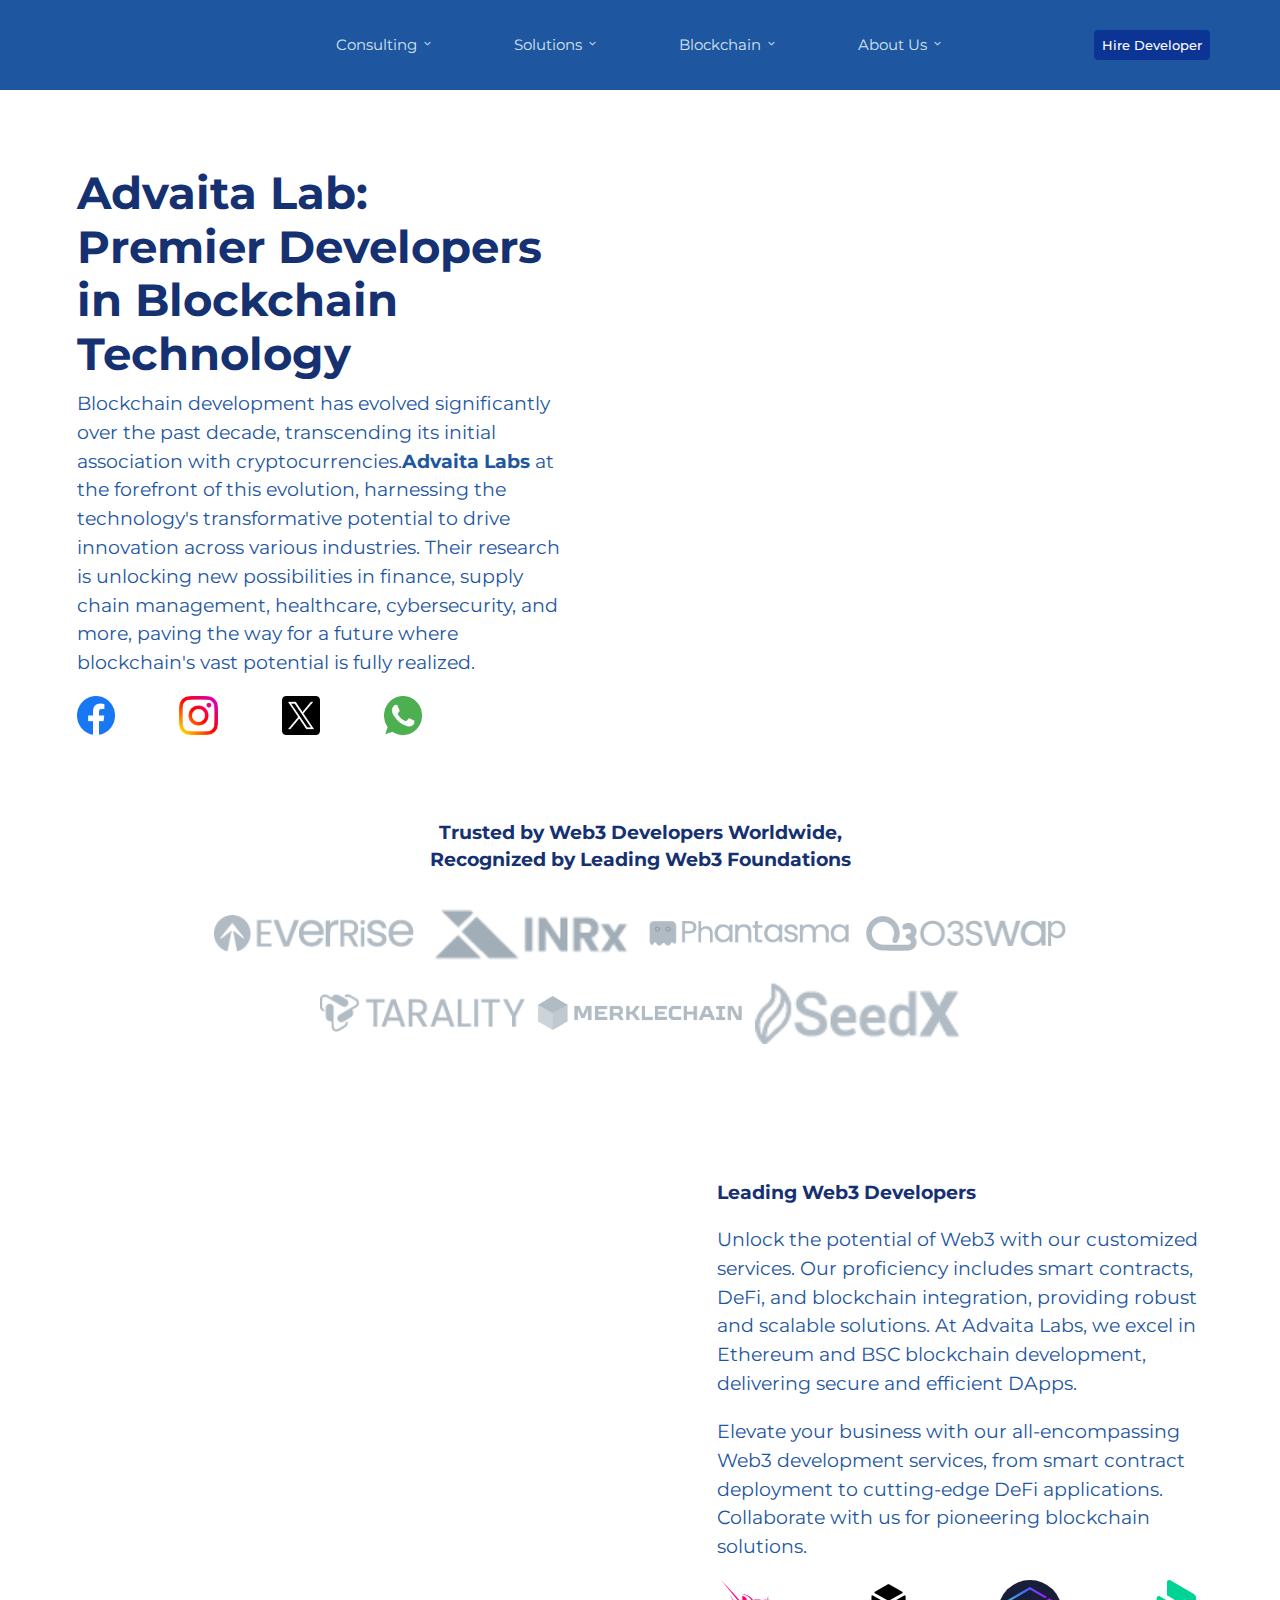
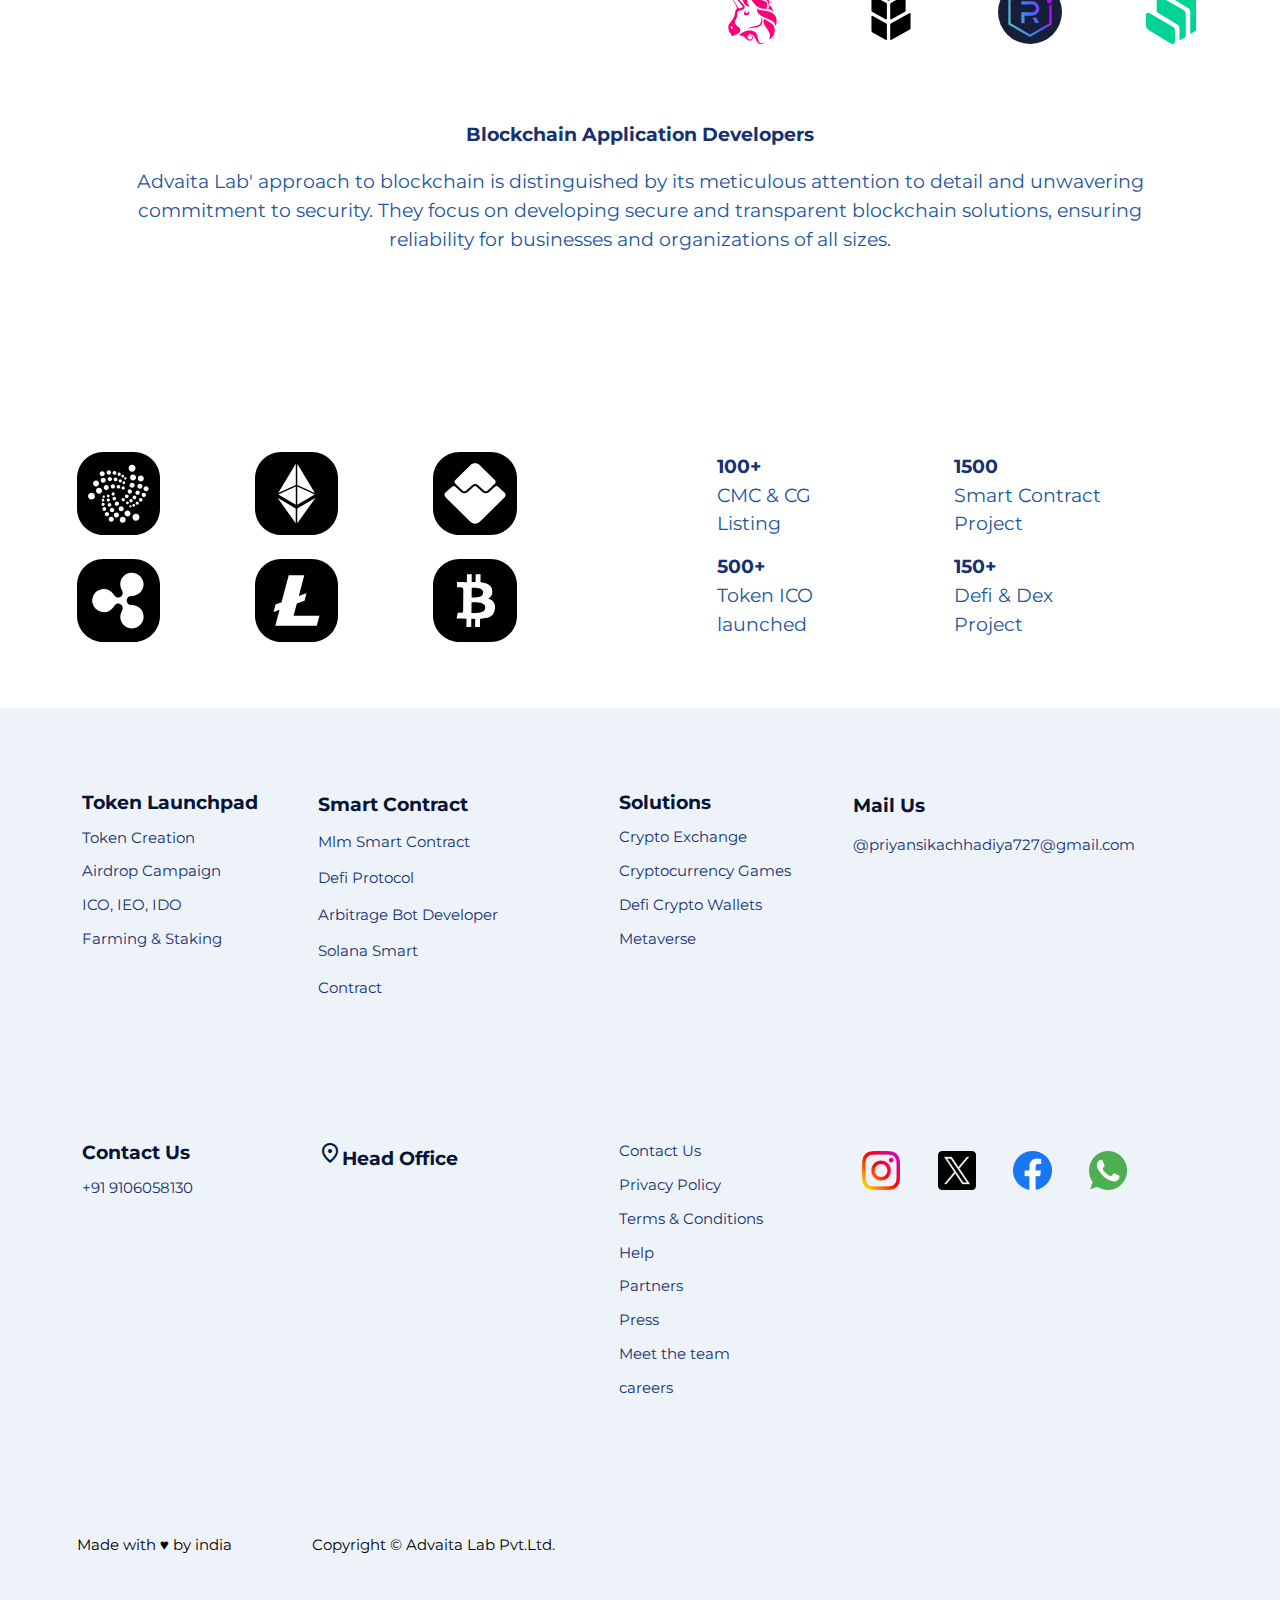
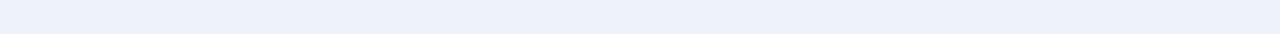
==== index.html @ bf72323a "all files commit" ====
<!DOCTYPE html>
<html lang="en">
  <head>
    <meta charset="UTF-8" />
    <meta name="viewport" content="width=device-width, initial-scale=1.0" />
    <title>Advaita Labs</title>

    <link rel="preconnect" href="https://fonts.googleapis.com" />
    <link rel="preconnect" href="https://fonts.gstatic.com" crossorigin />
    <link
      href="https://fonts.googleapis.com/css2?family=Montserrat:ital,wght@0,100..900;1,100..900&display=swap"
      rel="stylesheet"
      />
    <link
      rel="stylesheet"
      href="https://fonts.googleapis.com/css2?family=Material+Symbols+Outlined:opsz,wght,FILL,GRAD@24,400,0,0"
      />
      <link rel="stylesheet" href="index.css" />
  </head>
  <body>
    <header>
      <div class="header1">
        <div class="logo">
        </div>
      </div>
      <div class="header2 small-text ">
        <div data_popup="consulting_box" class="consulting ">
          <span>Consulting</span>
          <span class="material-symbols-outlined"> keyboard_arrow_down </span> 
        </div>
        <div data_popup="solutions_box" class="solutions">
          <span>Solutions</span >
          <span class="material-symbols-outlined"> keyboard_arrow_down </span>
        </div>
        <div data_popup="Blockchain_box" class="Blockchain">
          <span>Blockchain</span>
          <span class="material-symbols-outlined"> keyboard_arrow_down </span>
        </div>
        <div   data_popup="about-us_box" class="about-us">
          <span>About Us</span>
          <span class="material-symbols-outlined"> keyboard_arrow_down </span>
        </div>
      </div>
      <div class="header3 ">
        <button class="button_header" type="button">Hire Developer</button>
      </div>
      <div id="consulting_box" class="popup_box">
        <!-- consulting side menu -->
        <div id="consulting_menu" class="popup_menu">
          <ul class="menu">
            <li class="blockchain">
              <div>
                <span class="navlogo"><img src="" alt="" /></span>
                <h5>Blockchain</h5>
              </div>
            </li>
            <li class="web3">
              <div>
                <span class="navlogo"><img src="" alt="" /></span>
                <h5>Web3</h5>
              </div>
            </li>
            <li class="metaverse">
              <div>
                <span class="navlogo"><img src="" alt="" /></span>
                <h5>Metaverse</h5>
              </div>
            </li>
            <li class="ai">
              <div>
                <span class="navlogo"><img src="" alt="" /></span>
                <h5>Artificial Intelligence</h5>
              </div>
            </li>
            <li class="defi">
              <div>
                <span class="navlogo"><img src="" alt="" /></span>
                <h5>Defi</h5>
              </div>
            </li>
            <li class="dao">
              <div>
                <span class="navlogo"><img src="" alt="" /></span>
                <h5>DAO</h5>
              </div>
            </li>
            <li class="maas">
              <div>
                <span class="navlogo"><img src="" alt="" /></span>
                <h5>Marketing as a service</h5>
              </div>
            </li>
          </ul>
        </div>
        <!-- consulting content part -->
        <div id="consulting_content" class="popup_content">
          <div id="blockchain_content" class="hidden-content blockchain">
            <div>
              <h3>Blockchain Consulting</h3>
              <p>We are experts in providing blockchain consulting that enhances the transformative potential of blockchain technology.</p>
            </div>
            <a href="">
              <div>
                <h3>Blockchain Consulting Company</h3>
                <p>Our company offers blockchain consulting solutions. Transcend with transparency.  </p>
              </div>
            </a>
          </div>
          <div id="web3_content" class="hidden-content web3">
            <div>
              <h3> Web3</h3>
              <p>Secure your future with our Web3 consulting—decentralize everything, regret nothing.</p>
            </div>
            <a href="">
              <div>
                <h3>Web3 Consulting Company</h3>
                <p>We create a Web 3.0 ecosystem that aligns business objectives and competitive assessments.</p>
              </div>
            </a>
          </div>
          <div id="metaverse_content" class="hidden-content  metaverse">
            <div>
              <h3>Metaverse</h3>
              <p>We specialize in digital innovation, offering unique opportunities under our expert guidance.</p>
            </div>
            <a href="">
              <div>
                <h3>Metaverse Consulting Company</h3>
                <p>Our metaverse consulting services guide you with precision on the path to digital success. </p>
              </div>
            </a>
          </div>
          <div id="ai_content" class="hidden-content  ai">
            <div>
              <h3>Artificial Intelligence</h3>
              <p>Experience the future of technology with our AI consulting. Create tomorrow's world today.</p>
            </div>
            <a href="">
              <div>
                <h3>AI Consulting Company</h3>
                <p>We enhance our understanding of the universe and redefine the future with artificial intelligence.</p>
              </div>
            </a>
          </div>
          <div id="defi_content" class="hidden-content defi">
            <div>
              <h3>DeFi</h3>
              <p>Empower your financial future with DeFi—a new world of financial possibility with trust, transparency, and truth.</p>
            </div>
            <a href="">
              <div>
                <h3>DeFi Consulting Company</h3>
                <p>Enter the realm of decentralized finance. We empower your growth with digital trust.</p>
              </div>
            </a>
          </div>
          <div id="dao_content" class="hidden-content dao">
            <div>
              <h3>DAO</h3>
              <p>Enhance transparency with custom solutions and a strong community through DAO decentralization.</p>
            </div>
            <a href="">
              <div>
                <h3>DAO Consulting Company</h3>
                <p>Empowering business growth with strategic DAO consulting services.
                </p>
              </div>
            </a>
          </div>
          <div id="maas_content" class="hidden-content maas">
            <div>
              <h3>Marketing As A Service (MaaS)</h3>
              <p>Enhan ce security for your gaming venture with unique blockchain solutions.</p>
            </div>
            <a href="">
              <div>
                <h3>Marketing As A Service</h3>
                <p>Empowering marketing solutions with our company—your partner in progress.
                </p>
              </div>
            </a>
          </div>
        </div>
      </div>
      <div id="solutions_box" class="popup_box">
      <!-- solutions side menu -->
        <div id="solutions_menu" class="popup_menu">
          <ul class="menu">
          <li class="Exchange">
            <div>
              <span class="navlogo"><img src="" alt="" /></span>
              <h5>Exchange</h5>
            </div>
          </li>
          <li class="Wallet">
            <div>
              <span class="navlogo"><img src="" alt="" /></span>
              <h5>Wallet</h5>
            </div>
          </li>
          <li class="Defi">
            <div>
              <span class="navlogo"><img src="" alt="" /></span>
              <h5>Defi</h5>
            </div>
          </li>
          <li class="Web3">
            <div>
              <span class="navlogo"><img src="" alt="" /></span>
              <h5>Web3</h5>
            </div>
          </li>
          <li class="DEXs">
            <div>
              <span class="navlogo"><img src="" alt="" /></span>
              <h5>DEXs</h5>
            </div>
          </li>
          <li class="Crypto_Banking">
            <div>
              <span class="navlogo"><img src="" alt="" /></span>
              <h5>Crypto Banking</h5>
            </div>
          </li>
          <li class="coin_development">
            <div>
              <span class="navlogo"><img src="" alt="" /></span>
              <h5>Coin Development</h5>
            </div>
          </li>
        </ul>
        </div>
      <!-- solutions content part -->
        <div id="solutions_content" class="popup_content">
          <div id="Exchange_content" class="hidden-content Exchange">
           <div>
           <h3>Exchange</h3>
           <p>We are experts in providing blockchain consulting that enhances the transformative potential of blockchain technology.</p>
           </div>
        <a href="">
          <div>
            <h3>Cryptocurrency Exchange</h3>
            <p>Our company offers blockchain consulting solutions. Transcend with transparency.  </p>
          </div>
        </a>
        <a href="">
          <div>
            <h3>White Label Exchange</h3>
            <p>Our company offers blockchain consulting solutions. Transcend with transparency.  </p>
          </div>
        </a>
        <a href="">
          <div>
            <h3>Margin Trading Exchange</h3>
            <p>Our company offers blockchain consulting solutions. Transcend with transparency.  </p>
          </div>
        </a>
        <a href="">
          <div>
            <h3>Security Exchange</h3>
            <p>Our company offers blockchain consulting solutions. Transcend with transparency.  </p>
          </div>
        </a>
        <a href="">
          <div>
            <h3>P2P Exchange</h3>
            <p>Our company offers blockchain consulting solutions. Transcend with transparency.  </p>
          </div>
        </a>
        <a href="">
          <div>
            <h3>Derivatives Exchange</h3>
            <p>Our company offers blockchain consulting solutions. Transcend with transparency.  </p>
          </div>
        </a>
        <a href="">
          <div>
            <h3>decentralized Exchange</h3>
            <p>Our company offers blockchain consulting solutions. Transcend with transparency.  </p>
          </div>
        </a>
        <a href="">
          <div>
            <h3>Arbitrage Trading</h3>
            <p>Our company offers blockchain consulting solutions. Transcend with transparency.  </p>
          </div>
        </a>
        <a href="">
          <div>
            <h3>Market Making Services</h3>
            <p>Our company offers blockchain consulting solutions. Transcend with transparency.  </p>
          </div>
        </a>
          </div>
          <div id="Wallet_content" class="hidden-content Wallet">
        <div>
          <h3>Wallet</h3>
          <p>We are experts in providing blockchain consulting that enhances the transformative potential of blockchain technology.</p>
        </div>
        <a href="">
          <div>
            <h3>Cryptocurrency Exchange</h3>
            <p>Our company offers blockchain consulting solutions. Transcend with transparency.  </p>
          </div>
        </a>
        <a href="">
          <div>
            <h3>White Label Exchange</h3>
            <p>Our company offers blockchain consulting solutions. Transcend with transparency.  </p>
          </div>
        </a>
        <a href="">
          <div>
            <h3>Margin Trading Exchange</h3>
            <p>Our company offers blockchain consulting solutions. Transcend with transparency.  </p>
          </div>
        </a>
        <a href="">
          <div>
            <h3>Security Exchange</h3>
            <p>Our company offers blockchain consulting solutions. Transcend with transparency.  </p>
          </div>
        </a>
        <a href="">
          <div>
            <h3>P2P Exchange</h3>
            <p>Our company offers blockchain consulting solutions. Transcend with transparency.  </p>
          </div>
        </a>
        <a href="">
          <div>
            <h3>Derivatives Exchange</h3>
            <p>Our company offers blockchain consulting solutions. Transcend with transparency.  </p>
          </div>
        </a>
        <a href="">
          <div>
            <h3>decentralized Exchange</h3>
            <p>Our company offers blockchain consulting solutions. Transcend with transparency.  </p>
          </div>
        </a>
        <a href="">
          <div>
            <h3>Arbitrage Trading</h3>
            <p>Our company offers blockchain consulting solutions. Transcend with transparency.  </p>
          </div>
        </a>
        <a href="">
          <div>
            <h3>Market Making Services</h3>
            <p>Our company offers blockchain consulting solutions. Transcend with transparency.  </p>
          </div>
        </a>
          </div>
          <div id="Defi_content" class="hidden-content DeFi">
        <div>
          <h3>Defi</h3>
          <p>We are experts in providing blockchain consulting that enhances the transformative potential of blockchain technology.</p>
        </div>
        <a href="">
          <div>
            <h3>Cryptocurrency Exchange</h3>
            <p>Our company offers blockchain consulting solutions. Transcend with transparency.  </p>
          </div>
        </a>
        <a href="">
          <div>
            <h3>White Label Exchange</h3>
            <p>Our company offers blockchain consulting solutions. Transcend with transparency.  </p>
          </div>
        </a>
        <a href="">
          <div>
            <h3>Margin Trading Exchange</h3>
            <p>Our company offers blockchain consulting solutions. Transcend with transparency.  </p>
          </div>
        </a>
        <a href="">
          <div>
            <h3>Security Exchange</h3>
            <p>Our company offers blockchain consulting solutions. Transcend with transparency.  </p>
          </div>
        </a>
        <a href="">
          <div>
            <h3>P2P Exchange</h3>
            <p>Our company offers blockchain consulting solutions. Transcend with transparency.  </p>
          </div>
        </a>
        <a href="">
          <div>
            <h3>Derivatives Exchange</h3>
            <p>Our company offers blockchain consulting solutions. Transcend with transparency.  </p>
          </div>
        </a>
        <a href="">
          <div>
            <h3>decentralized Exchange</h3>
            <p>Our company offers blockchain consulting solutions. Transcend with transparency.  </p>
          </div>
        </a>
        <a href="">
          <div>
            <h3>Arbitrage Trading</h3>
            <p>Our company offers blockchain consulting solutions. Transcend with transparency.  </p>
          </div>
        </a>
        <a href="">
          <div>
            <h3>Market Making Services</h3>
            <p>Our company offers blockchain consulting solutions. Transcend with transparency.  </p>
          </div>
        </a>
          </div>
          <div id="Web3_content" class="hidden-content Web3">
        <div>
          <h3>Web3</h3>
          <p>We are experts in providing blockchain consulting that enhances the transformative potential of blockchain technology.</p>
        </div>
        <a href="">
          <div>
            <h3>Cryptocurrency Exchange</h3>
            <p>Our company offers blockchain consulting solutions. Transcend with transparency.  </p>
          </div>
        </a>
        <a href="">
          <div>
            <h3>White Label Exchange</h3>
            <p>Our company offers blockchain consulting solutions. Transcend with transparency.  </p>
          </div>
        </a>
        <a href="">
          <div>
            <h3>Margin Trading Exchange</h3>
            <p>Our company offers blockchain consulting solutions. Transcend with transparency.  </p>
          </div>
        </a>
        <a href="">
          <div>
            <h3>Security Exchange</h3>
            <p>Our company offers blockchain consulting solutions. Transcend with transparency.  </p>
          </div>
        </a>
        <a href="">
          <div>
            <h3>P2P Exchange</h3>
            <p>Our company offers blockchain consulting solutions. Transcend with transparency.  </p>
          </div>
        </a>
        <a href="">
          <div>
            <h3>Derivatives Exchange</h3>
            <p>Our company offers blockchain consulting solutions. Transcend with transparency.  </p>
          </div>
        </a>
        <a href="">
          <div>
            <h3>decentralized Exchange</h3>
            <p>Our company offers blockchain consulting solutions. Transcend with transparency.  </p>
          </div>
        </a>
        <a href="">
          <div>
            <h3>Arbitrage Trading</h3>
            <p>Our company offers blockchain consulting solutions. Transcend with transparency.  </p>
          </div>
        </a>
        <a href="">
          <div>
            <h3>Market Making Services</h3>
            <p>Our company offers blockchain consulting solutions. Transcend with transparency.  </p>
          </div>
        </a>
          </div>
          <div id="DEXs_content" class="hidden-content DEXs ">
        <div>
          <h3>DEXs</h3>
          <p>We are experts in providing blockchain consulting that enhances the transformative potential of blockchain technology.</p>
        </div>
        <a href="">
          <div>
            <h3>Cryptocurrency Exchange</h3>
            <p>Our company offers blockchain consulting solutions. Transcend with transparency.  </p>
          </div>
        </a>
        <a href="">
          <div>
            <h3>White Label Exchange</h3>
            <p>Our company offers blockchain consulting solutions. Transcend with transparency.  </p>
          </div>
        </a>
        <a href="">
          <div>
            <h3>Margin Trading Exchange</h3>
            <p>Our company offers blockchain consulting solutions. Transcend with transparency.  </p>
          </div>
        </a>
        <a href="">
          <div>
            <h3>Security Exchange</h3>
            <p>Our company offers blockchain consulting solutions. Transcend with transparency.  </p>
          </div>
        </a>
        <a href="">
          <div>
            <h3>P2P Exchange</h3>
            <p>Our company offers blockchain consulting solutions. Transcend with transparency.  </p>
          </div>
        </a>
        <a href="">
          <div>
            <h3>Derivatives Exchange</h3>
            <p>Our company offers blockchain consulting solutions. Transcend with transparency.  </p>
          </div>
        </a>
        <a href="">
          <div>
            <h3>decentralized Exchange</h3>
            <p>Our company offers blockchain consulting solutions. Transcend with transparency.  </p>
          </div>
        </a>
        <a href="">
          <div>
            <h3>Arbitrage Trading</h3>
            <p>Our company offers blockchain consulting solutions. Transcend with transparency.  </p>
          </div>
        </a>
        <a href="">
          <div>
            <h3>Market Making Services</h3>
            <p>Our company offers blockchain consulting solutions. Transcend with transparency.  </p>
          </div>
        </a>
          </div>
          <div id="Crypto_Banking_content" class="hidden-content Crypto_Banking">
           <div>
          <h3>Crypto Banking</h3>
          <p>We are experts in providing blockchain consulting that enhances the transformative potential of blockchain technology.</p>
        </div>
        <a href="">
          <div>
            <h3>Cryptocurrency Exchange</h3>
            <p>Our company offers blockchain consulting solutions. Transcend with transparency.  </p>
          </div>
        </a>
        <a href="">
          <div>
            <h3>White Label Exchange</h3>
            <p>Our company offers blockchain consulting solutions. Transcend with transparency.  </p>
          </div>
        </a>
        <a href="">
          <div>
            <h3>Margin Trading Exchange</h3>
            <p>Our company offers blockchain consulting solutions. Transcend with transparency.  </p>
          </div>
        </a>
        <a href="">
          <div>
            <h3>Security Exchange</h3>
            <p>Our company offers blockchain consulting solutions. Transcend with transparency.  </p>
          </div>
        </a>
        <a href="">
          <div>
            <h3>P2P Exchange</h3>
            <p>Our company offers blockchain consulting solutions. Transcend with transparency.  </p>
          </div>
        </a>
        <a href="">
          <div>
            <h3>Derivatives Exchange</h3>
            <p>Our company offers blockchain consulting solutions. Transcend with transparency.  </p>
          </div>
        </a>
        <a href="">
          <div>
            <h3>decentralized Exchange</h3>
            <p>Our company offers blockchain consulting solutions. Transcend with transparency.  </p>
          </div>
        </a>
        <a href="">
          <div>
            <h3>Arbitrage Trading</h3>
            <p>Our company offers blockchain consulting solutions. Transcend with transparency.  </p>
          </div>
        </a>
        <a href="">
          <div>
            <h3>Market Making Services</h3>
            <p>Our company offers blockchain consulting solutions. Transcend with transparency.  </p>
          </div>
        </a>
          </div>
          <div id="coin_development_content" class="hidden-content coin_development">
        <div>
          <h3>Coin Development</h3>
          <p>We are experts in providing blockchain consulting that enhances the transformative potential of blockchain technology.</p>
        </div>
        <a href="">
          <div>
            <h3>Cryptocurrency Exchange</h3>
            <p>Our company offers blockchain consulting solutions. Transcend with transparency.  </p>
          </div>
        </a>
        <a href="">
          <div>
            <h3>White Label Exchange</h3>
            <p>Our company offers blockchain consulting solutions. Transcend with transparency.  </p>
          </div>
        </a>
        <a href="">
          <div>
            <h3>Margin Trading Exchange</h3>
            <p>Our company offers blockchain consulting solutions. Transcend with transparency.  </p>
          </div>
        </a>
        <a href="">
          <div>
            <h3>Security Exchange</h3>
            <p>Our company offers blockchain consulting solutions. Transcend with transparency.  </p>
          </div>
        </a>
        <a href="">
          <div>
            <h3>P2P Exchange</h3>
            <p>Our company offers blockchain consulting solutions. Transcend with transparency.  </p>
          </div>
        </a>
        <a href="">
          <div>
            <h3>Derivatives Exchange</h3>
            <p>Our company offers blockchain consulting solutions. Transcend with transparency.  </p>
          </div>
        </a>
        <a href="">
          <div>
            <h3>decentralized Exchange</h3>
            <p>Our company offers blockchain consulting solutions. Transcend with transparency.  </p>
          </div>
        </a>
        <a href="">
          <div>
            <h3>Arbitrage Trading</h3>
            <p>Our company offers blockchain consulting solutions. Transcend with transparency.  </p>
          </div>
        </a>
        <a href="">
          <div>
            <h3>Market Making Services</h3>
            <p>Our company offers blockchain consulting solutions. Transcend with transparency.  </p>
          </div>
        </a>
          </div>
        </div> 
        
      </div>
      <div id="Blockchain_box" class="popup_box">
         <!-- blockchain side menu -->
        <div id="Blockchain_menu" class="popup_menu">
         <ul class="menu">
          <li class="Blockchain_Development">
            <div>
              <span class="navlogo"><img src="" alt="" /></span>
              <h5>Blockchain Development</h5>
            </div>
          </li>
          <li class="Blockchain_Frameworks">
            <div>
              <span class="navlogo"><img src="" alt="" /></span>
              <h5>Blockchain Frameworks</h5>
            </div>
          </li>
          <li class="Layer1_Layer2_solutions">
            <div>
              <span class="navlogo"><img src="" alt="" /></span>
              <h5>Layer1 & Layer2 Solutions</h5>
            </div>
          </li>
          <li class="Enterprice_Blockchain">
            <div>
              <span class="navlogo"><img src="" alt="" /></span>
              <h5>Enterprice Blockchain</h5>
            </div>
          </li>
          <li class="Smart_contract">
            <div>
              <span class="navlogo"><img src="" alt="" /></span>
              <h5>Smart contract</h5>
            </div>
          </li>
          <li class="Asset_Tokenization">
            <div>
              <span class="navlogo"><img src="" alt="" /></span>
              <h5>Asset Tokenization</h5>
            </div>
          </li>
          <li class="Securitization">
            <div>
              <span class="navlogo"><img src="" alt="" /></span>
              <h5>Securitization</h5>
            </div>
          </li>
          <li class="P2P_Lending">
            <div>
              <span class="navlogo"><img src="" alt="" /></span>
              <h5>P2P Lending</h5>
            </div>
          </li>                                                                      
          
         </ul>
        </div>
        <!-- blockchain content part -->
        <div id="Blockchain_content" class="popup_content">
          <div id="Blockchain_Development_content" class="hidden-content Blockchain_Development">
            <div>           
              <h3>Blockchain Development</h3>
              <p>Custom Blockchain Development With Nadcab Labs For Clear Tailored Solution</p>
            </div>
            <a href="">
              <div>
               <h3>Blockchain Development</h3>
               <p>The Technology Shows Blockchain Is Incredibly Secure And The Future Of Data
              </p>
              </div>
            </a>
            <a href="">
              <div>
               <h3>Blockchain Development</h3>
               <p>The Technology Shows Blockchain Is Incredibly Secure And The Future Of Data
              </p>
              </div>
            </a>            
            <a href="">
              <div>
               <h3>Blockchain Development</h3>
               <p>The Technology Shows Blockchain Is Incredibly Secure And The Future Of Data
              </p>
              </div>
            </a>
            <a href="">
              <div>
               <h3>Blockchain Development</h3>
               <p>The Technology Shows Blockchain Is Incredibly Secure And The Future Of Data
              </p>
              </div>
            </a>
          </div>
          <div id="Blockchain_Frameworks_content" class="hidden-content Blockchain_Frameworks">
            <div>           
              <h3>Blockchain Development</h3>
              <p>Custom Blockchain Development With Nadcab Labs For Clear Tailored Solution</p>
            </div>
            <a href="">
              <div>
               <h3>Blockchain Development</h3>
               <p>The Technology Shows Blockchain Is Incredibly Secure And The Future Of Data
              </p>
              </div>
            </a>
            <a href="">
              <div>
               <h3>Blockchain Development</h3>
               <p>The Technology Shows Blockchain Is Incredibly Secure And The Future Of Data
              </p>
              </div>
            </a>            
            <a href="">
              <div>
               <h3>Blockchain Development</h3>
               <p>The Technology Shows Blockchain Is Incredibly Secure And The Future Of Data
              </p>
              </div>
            </a>
            <a href="">
              <div>
               <h3>Blockchain Development</h3>
               <p>The Technology Shows Blockchain Is Incredibly Secure And The Future Of Data
              </p>
              </div>
            </a>
          </div>          
          <div id="Layer1_Layer2_solutions_content" class="hidden-content Layer1_Layer2_solutions">
            <div>           
              <h3>Blockchain Development</h3>
              <p>Custom Blockchain Development With Nadcab Labs For Clear Tailored Solution</p>
            </div>
            <a href="">
              <div>
               <h3>Blockchain Development</h3>
               <p>The Technology Shows Blockchain Is Incredibly Secure And The Future Of Data
              </p>
              </div>
            </a>
            <a href="">
              <div>
               <h3>Blockchain Development</h3>
               <p>The Technology Shows Blockchain Is Incredibly Secure And The Future Of Data
              </p>
              </div>
            </a>            
            <a href="">
              <div>
               <h3>Blockchain Development</h3>
               <p>The Technology Shows Blockchain Is Incredibly Secure And The Future Of Data
              </p>
              </div>
            </a>
            <a href="">
              <div>
               <h3>Blockchain Development</h3>
               <p>The Technology Shows Blockchain Is Incredibly Secure And The Future Of Data
              </p>
              </div>
            </a>
          </div>
          <div id="Enterprice_Blockchain_content" class="hidden-content Enterprice_Blockchain ">
            <div>           
              <h3>Blockchain Development</h3>
              <p>Custom Blockchain Development With Nadcab Labs For Clear Tailored Solution</p>
            </div>
            <a href="">
              <div>
               <h3>Blockchain Development</h3>
               <p>The Technology Shows Blockchain Is Incredibly Secure And The Future Of Data
              </p>
              </div>
            </a>
            <a href="">
              <div>
               <h3>Blockchain Development</h3>
               <p>The Technology Shows Blockchain Is Incredibly Secure And The Future Of Data
              </p>
              </div>
            </a>            
            <a href="">
              <div>
               <h3>Blockchain Development</h3>
               <p>The Technology Shows Blockchain Is Incredibly Secure And The Future Of Data
              </p>
              </div>
            </a>
            <a href="">
              <div>
               <h3>Blockchain Development</h3>
               <p>The Technology Shows Blockchain Is Incredibly Secure And The Future Of Data
              </p>
              </div>
            </a>
          </div>
          <div id="Smart_contract_content" class="hidden-content Smart_contract ">
            <div>           
              <h3>Blockchain Development</h3>
              <p>Custom Blockchain Development With Nadcab Labs For Clear Tailored Solution</p>
            </div>
            <a href="">
              <div>
               <h3>Blockchain Development</h3>
               <p>The Technology Shows Blockchain Is Incredibly Secure And The Future Of Data
              </p>
              </div>
            </a>
            <a href="">
              <div>
               <h3>Blockchain Development</h3>
               <p>The Technology Shows Blockchain Is Incredibly Secure And The Future Of Data
              </p>
              </div>
            </a>            
            <a href="">
              <div>
               <h3>Blockchain Development</h3>
               <p>The Technology Shows Blockchain Is Incredibly Secure And The Future Of Data
              </p>
              </div>
            </a>
            <a href="">
              <div>
               <h3>Blockchain Development</h3>
               <p>The Technology Shows Blockchain Is Incredibly Secure And The Future Of Data
              </p>
              </div>
            </a>
          </div>
          <div id="Asset_Tokenization_content" class="hidden-content  Asset_Tokenization">
            <div>           
              <h3>Blockchain Development</h3>
              <p>Custom Blockchain Development With Nadcab Labs For Clear Tailored Solution</p>
            </div>
            <a href="">
              <div>
               <h3>Blockchain Development</h3>
               <p>The Technology Shows Blockchain Is Incredibly Secure And The Future Of Data
              </p>
              </div>
            </a>
            <a href="">
              <div>
               <h3>Blockchain Development</h3>
               <p>The Technology Shows Blockchain Is Incredibly Secure And The Future Of Data
              </p>
              </div>
            </a>            
            <a href="">
              <div>
               <h3>Blockchain Development</h3>
               <p>The Technology Shows Blockchain Is Incredibly Secure And The Future Of Data
              </p>
              </div>
            </a>
            <a href="">
              <div>
               <h3>Blockchain Development</h3>
               <p>The Technology Shows Blockchain Is Incredibly Secure And The Future Of Data
              </p>
              </div>
            </a>
          </div>                              
          <div id="Securitization_content" class="hidden-content Securitization">
            <div>           
              <h3>Blockchain Development</h3>
              <p>Custom Blockchain Development With Nadcab Labs For Clear Tailored Solution</p>
            </div>
            <a href="">
              <div>
               <h3>Blockchain Development</h3>
               <p>The Technology Shows Blockchain Is Incredibly Secure And The Future Of Data
              </p>
              </div>
            </a>
            <a href="">
              <div>
               <h3>Blockchain Development</h3>
               <p>The Technology Shows Blockchain Is Incredibly Secure And The Future Of Data
              </p>
              </div>
            </a>            
            <a href="">
              <div>
               <h3>Blockchain Development</h3>
               <p>The Technology Shows Blockchain Is Incredibly Secure And The Future Of Data
              </p>
              </div>
            </a>
            <a href="">
              <div>
               <h3>Blockchain Development</h3>
               <p>The Technology Shows Blockchain Is Incredibly Secure And The Future Of Data
              </p>
              </div>
            </a>
          </div>          
          <div id="P2P_Lending_content" class="hidden-content P2P_Lending ">
            <div>           
              <h3>Blockchain Development</h3>
              <p>Custom Blockchain Development With Nadcab Labs For Clear Tailored Solution</p>
            </div>
            <a href="">
              <div>
               <h3>Blockchain Development</h3>
               <p>The Technology Shows Blockchain Is Incredibly Secure And The Future Of Data
              </p>
              </div>
            </a>
            <a href="">
              <div>
               <h3>Blockchain Development</h3>
               <p>The Technology Shows Blockchain Is Incredibly Secure And The Future Of Data
              </p>
              </div>
            </a>            
            <a href="">
              <div>
               <h3>Blockchain Development</h3>
               <p>The Technology Shows Blockchain Is Incredibly Secure And The Future Of Data
              </p>
              </div>
            </a>
            <a href="">
              <div>
               <h3>Blockchain Development</h3>
               <p>The Technology Shows Blockchain Is Incredibly Secure And The Future Of Data
              </p>
              </div>
            </a>
          </div>

        </div>
      </div>
      <div id="about-us_box" class="popup_box">
        <div id="about-us_menu" class="popup_menu">
          <ul class="menu">
            <li class="company">
            <div>
              <span class="navlogo"><img src="" alt="" /></span>
              <h5>Company</h5>
            </div>
           </li>            
          </ul>
        </div>
        <div id="about-us_content" class="popup_content">
          <div id="company_content" class="hidden-content company ">
            <div>           
              <h3>Company</h3>
              <p>Nadcab Labs Is A Leading Tech Company Specializing In Software Development</p>
            </div>
            <a href="">
              <div>
               <h3>About Us</h3>
               <p>We Innovate For Digital Transformation Using Smart Contracts And Blockchain</p>
              </div>
            </a>
            <a href="">
              <div>
               <h3>Partners</h3>
               <p>Let's Create Magic By Empowering Partners To Boost Market Competitiveness</p>
              </div>
            </a>            
            <a href="">
              <div>
               <h3>Contact Us</h3>
               <p>Get In Touch With Us For A Friendly Chat About How We Can Assist You</p>
              </div>
            </a>
            <a href="">
              <div>
               <h3>Case Study</h3>
               <p>Nadcab Labs: Innovating Solutions For Tomorrow's Challenges.</p>
              </div>
            </a>
            <a href="">
              <div>
               <h3>Nadcab Wiki</h3>
               <p>Nadcab Labs: Innovating Solutions For Tomorrow's Challenges.</p>
              </div>
            </a>
            <a href="">
              <div>
               <h3>Fresh Work</h3>
               <p>Freshly Launched, Successfully Completed Projects
                </p>
              </div>
            </a>
            <span>
             <div>
              <h3>Fresh Work</h3>
              <p>Freshly Launched, Successfully Completed Projects
               </p>
             </div>
            </span> 
             <span>
              <div>
              <h3>Fresh Work</h3>
               <p>Freshly Launched, Successfully Completed Projects
               </p>
               </div>
             </span>
             <span>
              <div>
              <h3>Fresh Work</h3>
              <p>Freshly Launched, Successfully Completed Projects
               </p>
              </div> 
            </span>
                     
             

          </div>

        </div>
      </div>
    </header>
    <main>
      <div class="main1">
        <h1>
          Advaita Lab: 
          Premier Developers in Blockchain
          Technology
        </h1>
        <p >
          Blockchain development has evolved significantly over the past decade,
          transcending its initial association with cryptocurrencies.<b
            >Advaita Labs</b
            >
          at the forefront of this evolution, harnessing the technology's
          transformative potential to drive innovation across various
          industries. Their research is unlocking new possibilities in finance,
          supply chain management, healthcare, cybersecurity, and more, paving
          the way for a future where blockchain's vast potential is fully
          realized.
        </p>
        <div class="socialMedia_sites">
          <a href="#"
            ><img src="/assets/facebook (1).png" alt="" srcset=""
            /></a>
          <a href="#"
            ><img src="/assets/instagram (1).png" alt="" srcset=""
            /></a>
          <a href="#"><img src="/assets/twitter (1).png" alt="" srcset="" /></a>
          <a href="#"
            ><img src="/assets/whatsapp (1).png" alt="" srcset=""
            /></a>
        </div>
      </div>
      <div class="main2">
        <h3>
          Trusted by Web3 Developers Worldwide,<br />
          Recognized by Leading Web3 Foundations
        </h3>
        <div class="main21">
          <img src="assets/everrise.png" alt="" srcset="" />
          <img src="assets/inrx.png" alt="" srcset="" />
          <img src="assets/phantasma.png" alt="" srcset="" />
          <img src="assets/o3.png" alt="" srcset="" />
        </div>
        <div class="main22">
          <img src="assets/tarality.png" alt="" srcset="" />
          <img src="assets/merklechain.png" alt="" srcset="" />
          <img src="assets/seedx.png" alt="" srcset="" />
        </div>
      </div>
      <div class="main3">
        <div class="main31"></div>
        <div class="main32">
          <h4>Leading Web3 Developers</h4>
          <p>
            Unlock the potential of Web3 with our customized services. Our
            proficiency includes smart contracts, DeFi, and blockchain
            integration, providing robust and scalable solutions. At Advaita
            Labs, we excel in Ethereum and BSC blockchain development,
            delivering secure and efficient DApps.
          </p>
          <p>
            Elevate your business with our all-encompassing Web3 development
            services, from smart contract deployment to cutting-edge DeFi
            applications. Collaborate with us for pioneering blockchain
            solutions.
          </p>
          <div class="main3_img">
            <img src="assets/uniswap.svg" alt="" srcset="" />
            <img src="assets/bancor.svg" alt="" />
            <img src="assets/raydium.svg" alt="" srcset="" />
            <img src="assets/compound-mark.svg" alt="" srcset="" />
          </div>
        </div>
      </div>
      <div class="main4">
        <h3>Blockchain Application Developers</h3>
        <p>
          Advaita Lab' approach to blockchain is distinguished by its meticulous
          attention to detail and unwavering commitment to security. They focus
          on developing secure and transparent blockchain solutions, ensuring
          reliability for businesses and organizations of all sizes.
        </p>
      </div>
      <div class="main5">
      <div class="main51">
        <img src="assets/ada.svg" alt="" />
        <img src="assets/eth.svg" alt="" />
        <img src="assets/blockchain.svg" alt="" />
        <img src="assets/xrp.svg" alt="" />
        <img src="assets/ltc.svg" alt="" />
        <img src="assets/bitcoin.svg" alt="" srcset="" />
      </div>
      <div class="main52">
        <div class="main52_box">
          <b>100+</b><span>CMC & CG <br> Listing</span>
        </div>
        <div class="main52_box">
          <b>1500</b>
          <span>Smart Contract<br>Project</span>
        </div>
        <div class="main52_box">
          <b>500+</b><span>Token ICO <br> launched</span>
        </div>
        <div class="main52_box">
          <b>150+</b><span>Defi & Dex <br> Project</span>
        </div>
      </div>
    </main>
    <footer class="small-text" >
      <div class="token_launchpad">
        <h4  >Token Launchpad</h4>
        <ul>
          <li>Token Creation</li>
          <li>Airdrop Campaign </li>
          <li>ICO, IEO, IDO </li>
          <li>Farming & Staking</li>
        </ul>
      </div>
      <div class="Smart Contract">
        <h4>Smart Contract</h4>
        <ul>
          <li>Mlm Smart Contract</li>
          <li>Defi Protocol </li>
          <li>Arbitrage Bot Developer</li>
          <li>Solana Smart</li>
          <li>Contract</li>
        </ul>
      </div>
      <div class="Solutions">
        <h4>Solutions</h4>
        <ul>
          <li>Crypto Exchange</li>
          <li>Cryptocurrency Games</li>
          <li>Defi Crypto Wallets</li>
          <li>Metaverse</li>
        </ul>
      </div>
      <div class="mail_us">
        <h4>Mail Us</h4>
        <ul>
          <li>@priyansikachhadiya727@gmail.com</li>
        </ul>
      </div>
      <div class="contact_us">
        <h4>Contact Us</h4>
        <ul>
          <li>+91 9106058130</li>
        </ul>
      </div>
      <div class="head_office">
        <h4><span class="material-symbols-outlined">
          location_on
          </span>Head Office
        </h4>
      </div>
      <div>
        <ul>
          <li>Contact Us</li>
          <li> Privacy Policy</li>
          <li>Terms & Conditions</li>
          <li> Help</li>
          <li>Partners</li>
          <li> Press</li>
          <li> Meet the team</li>
          <li> careers</li>
        </ul>
      </div>
      <div class="footer_social">
        <img src="assets/instagram (1).png" alt="" srcset="">
        <img src="assets/twitter (1).png" alt="" srcset="">
        <img src="assets/facebook (1).png" alt="">
        <img src="assets/whatsapp (1).png" alt="" srcset="">
      </div>
      <p>Made with &hearts; by india</p>
      <p>Copyright &copy; Advaita Lab Pvt.Ltd.</p>
    </footer>
    <script src="app.js"></script>
  </body>
</html>


<!-- 






Company
Nadcab Labs Is A Leading Tech Company Specializing In Software Development

About Us
We Innovate For Digital Transformation Using Smart Contracts And Blockchain

Partners
Let's Create Magic By Empowering Partners To Boost Market Competitiveness

Contact Us
Get In Touch With Us For A Friendly Chat About How We Can Assist You

Case Study
Nadcab Labs: Innovating Solutions For Tomorrow's Challenges.

Nadcab Wiki
Nadcab Wiki
Fresh Work
Freshly Launched, Successfully Completed Projects


-->
---- index.css ----
* {
  margin: 0;
  padding: 0;
  font-family: "Montserrat", sans-serif;
  box-sizing: border-box;
}
body {
  overflow-x: hidden;
}

/* header */

header {
  display: flex;
  width: 100%;
  height: 10%;
  background-color: #1e56a0;
  color: #d6e4f0;
  font-weight: medium;
  align-items: center;
  position: fixed;
  top: 0;
}

.header1 {
  width: 20%;
  display: flex;
  align-items: center;
}

.header2 {
  display: flex;
  width: 60%;
  align-items: center;
  justify-content: space-evenly;
}

.header2 div span:hover {
  cursor: pointer;
  font-weight: 500;
}
.header2 .material-symbols-outlined {
  font-size: 1vw;
}

.header3 {
  display: flex;
  width: 20%;
  align-items: center;
  justify-content: center;
}
.button_header {
  padding: 3%;
  font-size: 1vw;
  border-radius: 5px;
  background-color: #0b3494;
  font-weight: 500;
  color: #ffffff;
  border: 1px solid #1e56a0;
}
.button_header:hover {
  background-color: #061537;
  cursor: pointer;
}

/* popup box  */

.popup_box {
  width: 90%;
  margin: 3%;
  position: absolute;
  background-color: aliceblue;
  top: 40%;
  z-index: 100;
  display: none;
}

/* popupmenu */

.popup_menu {
  width: 25%;
  height: inherit;
}

.menu {
  display: grid;
  grid-row: auto;
  width: 100%;
  padding: 5%;
}
.menu li {
  list-style: none;
  line-break: strict;
  padding: 5%;
  color: #061537;
}
.menu li:hover {
  font-weight: 500;
  border: 1px solid #0b1a2d;
  cursor: pointer;
}

.menu div {
  display: flex;
}
.menu div h5 {
  display: inline-block;
  line-height: 1.8vw;
  font-size: 1.3vw;
  font-weight: 500;
  margin-bottom: 0.8vw;
}
.menu li div {
  display: flex;
}
.navlogo {
  width: 2.5vw;
  height: 2.5vw;
  margin-right: 1vw;
  border-radius: 50%;
  background-color: black;
}

/* popup content
 */

.popup_content {
  width: 70%;
  height: inherit;
  padding: 2%;
}

.hidden-content {
  display: none;
  color: #061537;
  font-size: 1.1vw;
  line-height: 1.6vw;
}
.hidden-content a {
  text-decoration: none;
  color: #061537;
}

.hidden-content div {
  margin-bottom: 2vw;
  color: #061537;
}

/* solutions popup  */

#solutions_content,
#Blockchain_content ,
#about-us_content{
  display: grid;
}

#solutions_content div ,#about-us_content div {
  grid-column: 1/4;
}

#solutions_content div h3,
#Blockchain_content div h3
,#about-us_content div h3 {
  font-size: 1.2vw;
  font-weight: 598;
}
#Blockchain_content div h3 {
  line-height: 3vw;
}

#Exchange_content,
#Wallet_content,
#Defi_content,
#Web3_content,
#DEXs_content,
#Crypto_Banking_content,
#coin_development_content ,
#company_content {
  display: grid;
  grid-template-columns: auto auto auto;
  grid-gap: 1.1vw;
  display: none;
}

#Blockchain_menu .menu li {
  padding: 3%;
}

#Blockchain_Development_content,
#Blockchain_Frameworks_content,
#Layer1_Layer2_solutions_content,
#Enterprice_Blockchain_content,
#Smart_contract_content,
#Asset_Tokenization_content,
#Securitization_content,
#P2P_Lending_content {
  display: grid;
  grid-template-columns: auto auto;
  display: none;
}
#Blockchain_content div {
  grid-column: 1/3;
}

/* main section */
main {
  width: 100%;
  margin-top: 10%;
}

/* main part 1 */
.main1 {
  padding: 6%;
  width: 50%;
}
.main1 h1 {
  margin-bottom: 1.5%;
  color: #163172;
}
.main1 p {
  margin-bottom: 1.5vw;
  color: #1e56a0;
}
.socialMedia_sites {
  display: flex;
}

/* main part 2 */
.main2 {
  display: flex;
  flex-direction: column;
  align-items: center;
  justify-content: center;
  margin-left: auto;
  margin-right: auto;
}
.main2 h3 {
  color: #163172;

  text-align: center;
  margin-bottom: 1.5vw;
}
.main21,
.main22 {
  display: flex;
  justify-content: center;
  align-items: center;
}

/* main part 3 */
.main3 {
  display: flex;
  width: 100%;
  margin-top: 4%;
}
.main31 {
  width: 50%;
}
.main32 {
  width: 50%;
  display: flex;
  flex-direction: column;
  padding: 6%;
}
.main3_img {
  display: flex;
  align-items: center;
  justify-content: space-between;
}
.main32 h4 {
  margin-bottom: 1.5vw;
  color: #163172;
}
.main32 p {
  margin-bottom: 1.5vw;
  color: #1e56a0;
}
.main3_img img {
  width: 5vw;
  height: 5vw;
}

/* main 4 part */

.main4 {
  width: 100%;
  display: flex;
  flex-direction: column;
  align-items: center;
  justify-content: center;
  margin-left: auto;
  margin-right: auto;
}
.main4 h3 {
  color: #163172;

  text-align: center;
  margin-bottom: 1.5vw;
}
.main4 p {
  margin-bottom: 1.5vw;
  color: #1e56a0;
  text-align: center;
  padding-left: 10%;
  padding-right: 10%;
}
.main5 {
  width: 100%;
  display: flex;
  margin-top: 8vw;
}
.main51 {
  width: 50%;
  display: grid;
  grid-template-columns: auto auto auto;
  grid-template-rows: auto auto;
  gap: 10%;

  padding: 6%;
}
.main51 img {
  width: 7vw;
  padding-right: 5%;
  padding-bottom: 5%;
}
.main52 {
  width: 50%;
  padding: 6%;
  display: grid;
  grid-template-columns: auto auto;
  grid-template-rows: auto auto;
  gap: 8%;
}
.main52_box {
  display: flex;
  flex-direction: column;
}

.main52_box b {
  color: #163172;
}
.main52_box span {
  color: #1e56a0;
}

/* foooter */
footer {
  width: 100%;
  background-color: #eef3f9;
  display: grid;
  grid-template-columns: auto auto auto auto;
  grid-template-rows: auto auto auto;
  row-gap: 10vw;
  padding: 6%;
}
footer div h4 {
  padding: 2%;
  color: #061537;
}
footer div li {
  list-style: none;
  color: #163172;
  padding: 2%;
}
footer div li:hover {
  color: black;
  font-weight: 500;
  cursor: pointer;
}
.footer_social img {
  width: 3vw;
  margin: 1.3vw;
  transition: 0.2s;
}
.footer_social img:hover {
  width: 3.4vw;
}

@media all and (max-width: 400px) {
  main {
    margin-top: 20%;
  }

  footer div li {
    list-style: none;
  }
}
@media all and (max-width: 1000px) {
  footer {
    grid-template-columns: auto;
    grid-template-rows: auto auto auto auto auto auto;
  }
  footer div li {
    display: inline-block;
  }
}
@media all and (max-width: 999px) {
  header {
    justify-content: space-between;
    padding-left: 10%;
    padding-right: 10%;
  }
  .header2 {
    display: none;
  }

  main {
    display: flex;
    flex-direction: column;
  }
  .main1 {
    width: 100%;
    margin-left: auto;
    margin-right: auto;
    padding: 10%;
  }
  .main1 h1 {
    margin-bottom: 3vw;
  }
  .main1 p {
    margin-bottom: 3vw;
  }
  .main2 {
    width: 100%;
    padding: 10%;
  }

  .main3,
  .main5 {
    flex-direction: column;
    padding: 10%;
  }
  .main31 {
    width: 100%;
  }
  .main32 {
    width: 100%;
  }

  .main3_img img {
    width: 10vw;
    height: 10vw;
  }

  .main51 img {
    width: 15vw;
  }
  .main51,
  .main52 {
    width: 100%;
    margin-left: auto;
    margin-right: auto;
    margin-top: 8%;
  }
}
@media all and (min-height: 800px) {
  main {
    margin-top: 10vh;
  }
}

/* Base font size and line-height using vw */
body {
  font-size: 3vw; /* Example base size, adjust as needed */
  line-height: 1.5; /* Default line-height, adjust as needed */
}

/* Headings */
h1 {
  font-size: 5vw;
  line-height: 1.2;
}

h2 {
  font-size: 4vw;
  line-height: 1.3;
}

h3 {
  font-size: 3.5vw;
  line-height: 1.4;
}
h4,
h5 {
  font-size: 3vw;
  line-height: 1.4;
}

/* Small text */
.small-text {
  font-size: 2vw;
  line-height: 1.6;
}
.main21 img,
.main22 img {
  width: 28%;
  padding: 1%;
}
.socialMedia_sites img {
  width: 6vw;
  margin-right: 8vw;
}

/* Media queries for finer control */
@media (min-width: 600px) {
  body {
    font-size: 2.5vw; /* Smaller scaling for tablets */
    line-height: 1.5;
  }
  h1 {
    font-size: 4.5vw;
    line-height: 1.2;
  }
  h2 {
    font-size: 3.5vw;
    line-height: 1.3;
  }
  h3,
  h4,
  h5 {
    font-size: 3vw;
    line-height: 1.4;
  }
  h4,
  h5 {
    font-size: 2.5vw;
    line-height: 1.4;
  }
  .small-text {
    font-size: 1.8vw;
    line-height: 1.6;
  }
}

@media (min-width: 900px) {
  body {
    font-size: 2vw; /* Smaller scaling for small desktops */
    line-height: 1.5;
  }
  h1 {
    font-size: 4vw;
    line-height: 1.2;
  }
  h2 {
    font-size: 3vw;
    line-height: 1.3;
  }
  h3 {
    font-size: 2.5vw;
    line-height: 1.4;
  }
  h4,
  h5 {
    font-size: 1.5vw;
    line-height: 1.4;
  }

  .small-text {
    font-size: 1.5vw;
    line-height: 1.6;
  }
  .main21 img,
  .main22 img {
    width: 17vw;
    padding: 1%;
  }
  .socialMedia_sites img {
    width: 4vw;
    margin-right: 5vw;
  }
}

@media (min-width: 1200px) {
  body {
    font-size: 1.5vw; /* Smaller scaling for large desktops */
    line-height: 1.5;
  }
  h1 {
    font-size: 3.5vw;
    line-height: 1.2;
  }
  h2 {
    font-size: 2.5vw;
    line-height: 1.3;
  }
  h3,
  h4,
  h5 {
    font-size: 1.5vw;
    line-height: 1.4;
  }
  .small-text {
    font-size: 1.2vw;
    line-height: 1.6;
  }
  .socialMedia_sites img {
    width: 3vw;
    margin-right: 5vw;
  }
}
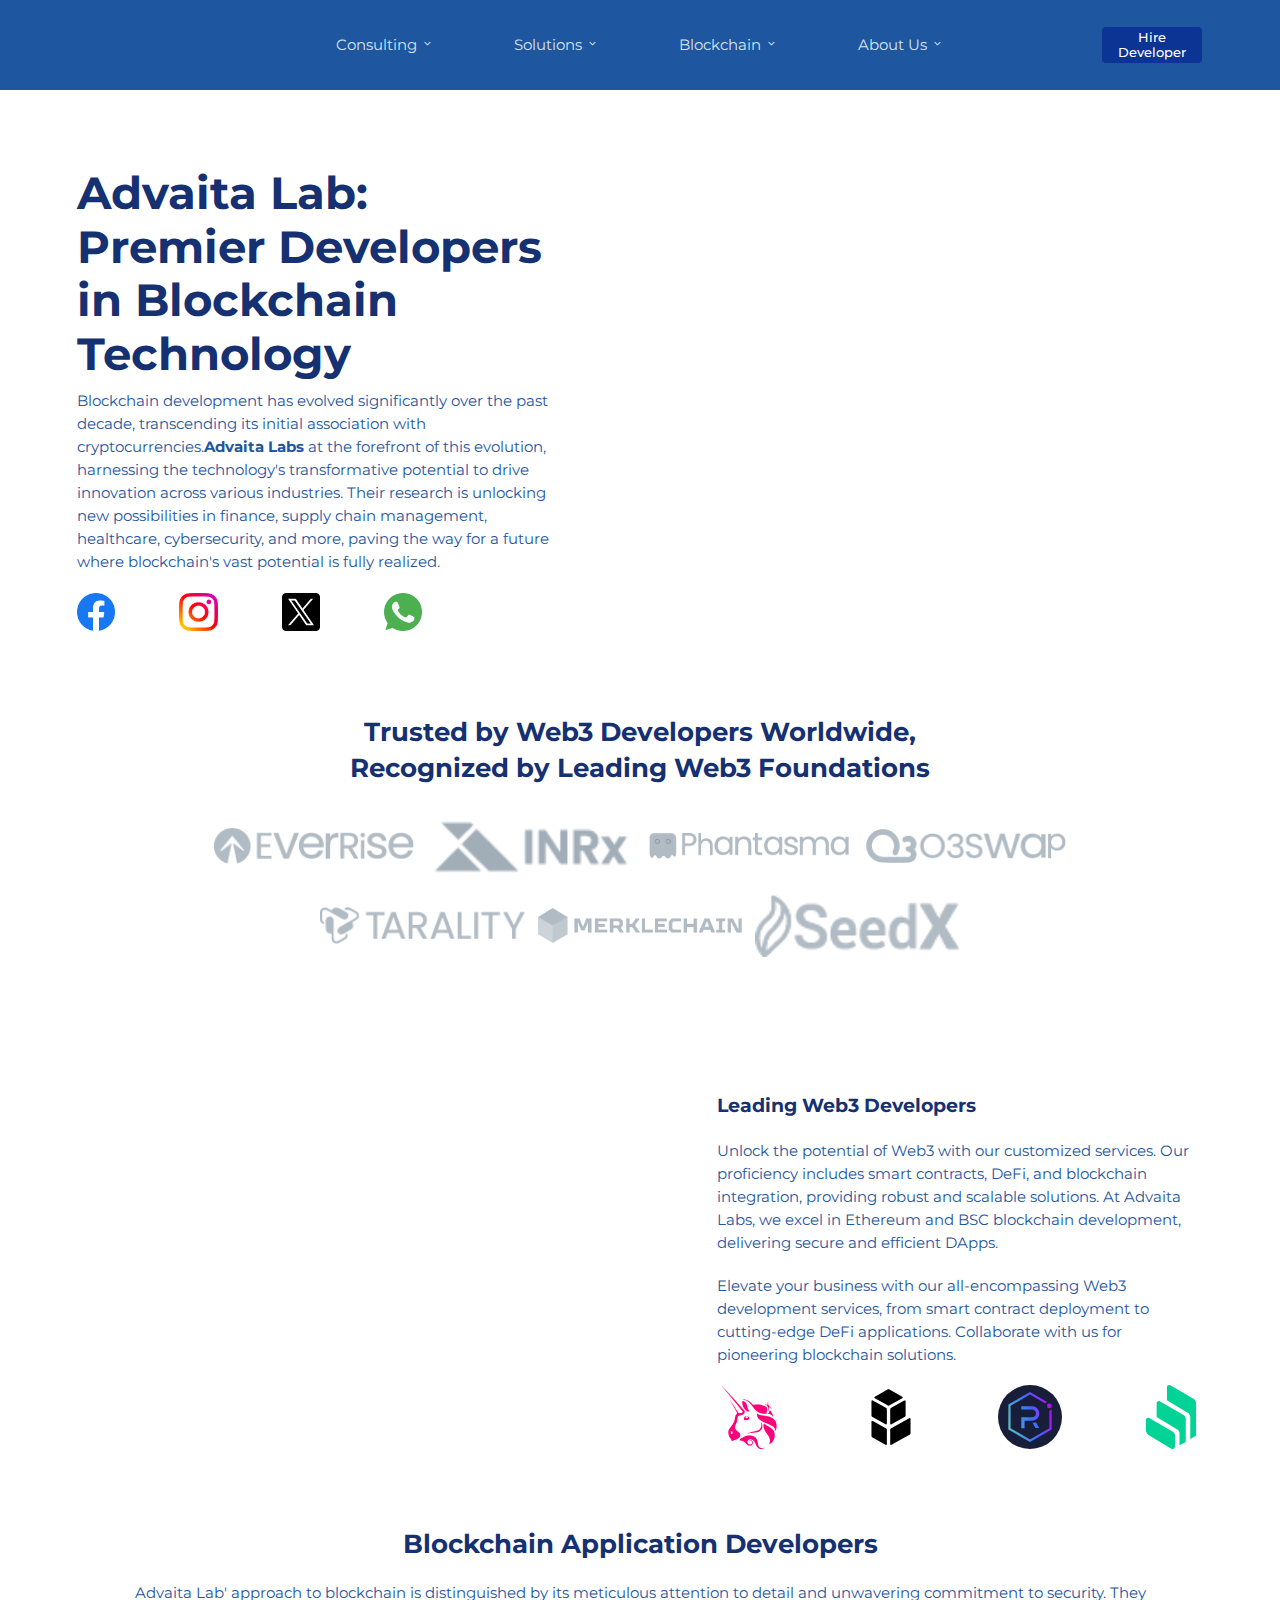
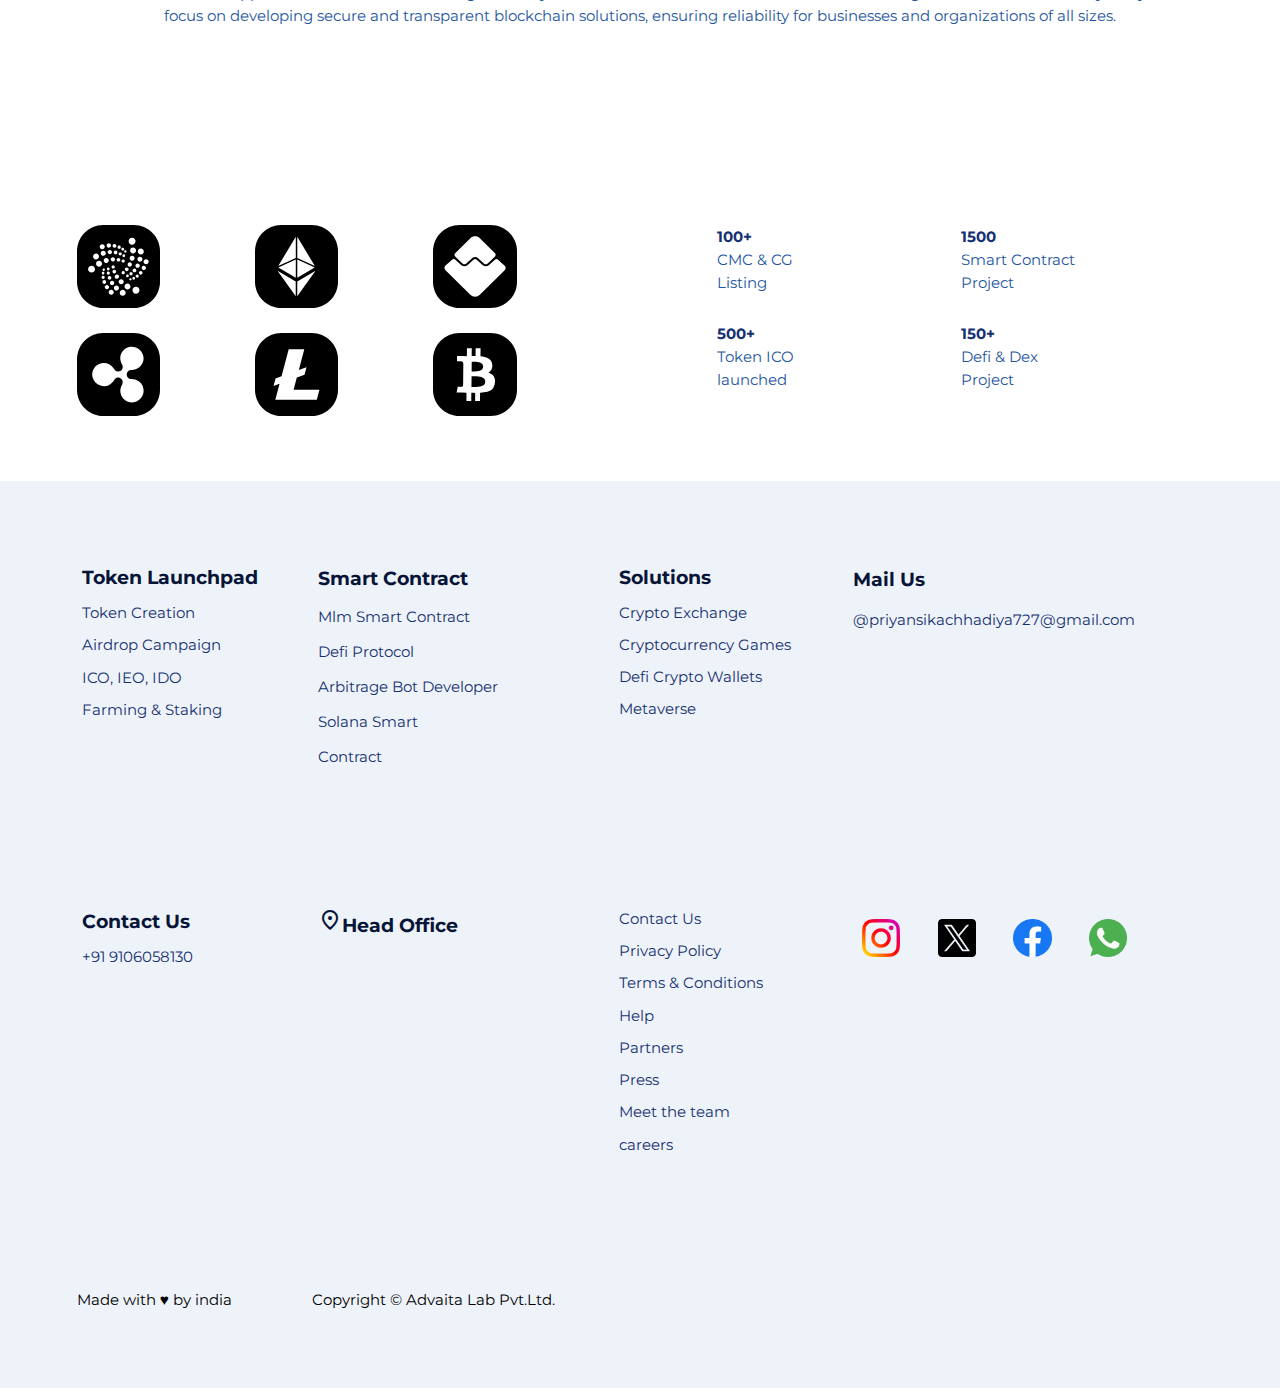
==== commit d667523b: "Hire develper form added - HTML & CSS" ====
--- a/index.html
+++ b/index.html
@@ -42,7 +42,9 @@
         </div>
       </div>
       <div class="header3 ">
+        <a href="contact.html">
         <button class="button_header" type="button">Hire Developer</button>
+        </a>
       </div>
       <div id="consulting_box" class="popup_box">
         <!-- consulting side menu -->
@@ -96,72 +98,72 @@
         <div id="consulting_content" class="popup_content">
           <div id="blockchain_content" class="hidden-content blockchain">
             <div>
-              <h3>Blockchain Consulting</h3>
+              <h5>Blockchain Consulting</h5>
               <p>We are experts in providing blockchain consulting that enhances the transformative potential of blockchain technology.</p>
             </div>
             <a href="">
               <div>
-                <h3>Blockchain Consulting Company</h3>
+                <h5>Blockchain Consulting Company</h5>
                 <p>Our company offers blockchain consulting solutions. Transcend with transparency.  </p>
               </div>
             </a>
           </div>
           <div id="web3_content" class="hidden-content web3">
             <div>
-              <h3> Web3</h3>
+              <h5> Web3</h5>
               <p>Secure your future with our Web3 consulting—decentralize everything, regret nothing.</p>
             </div>
             <a href="">
               <div>
-                <h3>Web3 Consulting Company</h3>
+                <h5>Web3 Consulting Company</h5>
                 <p>We create a Web 3.0 ecosystem that aligns business objectives and competitive assessments.</p>
               </div>
             </a>
           </div>
           <div id="metaverse_content" class="hidden-content  metaverse">
             <div>
-              <h3>Metaverse</h3>
+              <h5>Metaverse</h5>
               <p>We specialize in digital innovation, offering unique opportunities under our expert guidance.</p>
             </div>
             <a href="">
               <div>
-                <h3>Metaverse Consulting Company</h3>
+                <h5>Metaverse Consulting Company</h5>
                 <p>Our metaverse consulting services guide you with precision on the path to digital success. </p>
               </div>
             </a>
           </div>
           <div id="ai_content" class="hidden-content  ai">
             <div>
-              <h3>Artificial Intelligence</h3>
+              <h5>Artificial Intelligence</h5>
               <p>Experience the future of technology with our AI consulting. Create tomorrow's world today.</p>
             </div>
             <a href="">
               <div>
-                <h3>AI Consulting Company</h3>
+                <h5>AI Consulting Company</h5>
                 <p>We enhance our understanding of the universe and redefine the future with artificial intelligence.</p>
               </div>
             </a>
           </div>
           <div id="defi_content" class="hidden-content defi">
             <div>
-              <h3>DeFi</h3>
+              <h5>DeFi</h5>
               <p>Empower your financial future with DeFi—a new world of financial possibility with trust, transparency, and truth.</p>
             </div>
             <a href="">
               <div>
-                <h3>DeFi Consulting Company</h3>
+                <h5>DeFi Consulting Company</h5>
                 <p>Enter the realm of decentralized finance. We empower your growth with digital trust.</p>
               </div>
             </a>
           </div>
           <div id="dao_content" class="hidden-content dao">
             <div>
-              <h3>DAO</h3>
+              <h5>DAO</h5>
               <p>Enhance transparency with custom solutions and a strong community through DAO decentralization.</p>
             </div>
             <a href="">
               <div>
-                <h3>DAO Consulting Company</h3>
+                <h5>DAO Consulting Company</h5>
                 <p>Empowering business growth with strategic DAO consulting services.
                 </p>
               </div>
@@ -169,12 +171,12 @@
           </div>
           <div id="maas_content" class="hidden-content maas">
             <div>
-              <h3>Marketing As A Service (MaaS)</h3>
+              <h5>Marketing As A Service (MaaS)</h5>
               <p>Enhan ce security for your gaming venture with unique blockchain solutions.</p>
             </div>
             <a href="">
               <div>
-                <h3>Marketing As A Service</h3>
+                <h5>Marketing As A Service</h5>
                 <p>Empowering marketing solutions with our company—your partner in progress.
                 </p>
               </div>
@@ -1251,32 +1253,5 @@
 </html>
 
 
-<!-- 
 
 
-
-
-
-
-Company
-Nadcab Labs Is A Leading Tech Company Specializing In Software Development
-
-About Us
-We Innovate For Digital Transformation Using Smart Contracts And Blockchain
-
-Partners
-Let's Create Magic By Empowering Partners To Boost Market Competitiveness
-
-Contact Us
-Get In Touch With Us For A Friendly Chat About How We Can Assist You
-
-Case Study
-Nadcab Labs: Innovating Solutions For Tomorrow's Challenges.
-
-Nadcab Wiki
-Nadcab Wiki
-Fresh Work
-Freshly Launched, Successfully Completed Projects
-
-
--->--- a/index.css
+++ b/index.css
@@ -158,6 +158,7 @@
   grid-column: 1/4;
 }
 
+#consulting_content div h5,
 #solutions_content div h3,
 #Blockchain_content div h3
 ,#about-us_content div h3 {
@@ -459,6 +460,7 @@
   }
 }
 
+
 /* Base font size and line-height using vw */
 body {
   font-size: 3vw; /* Example base size, adjust as needed */
@@ -480,16 +482,14 @@
   font-size: 3.5vw;
   line-height: 1.4;
 }
-h4,
-h5 {
+h4
+ {
   font-size: 3vw;
   line-height: 1.4;
 }
-
-/* Small text */
-.small-text {
-  font-size: 2vw;
-  line-height: 1.6;
+h5{
+  font-size: 2.5vw;
+  line-height: 1.5;
 }
 .main21 img,
 .main22 img {
@@ -500,6 +500,10 @@
   width: 6vw;
   margin-right: 8vw;
 }
+
+
+
+
 
 /* Media queries for finer control */
 @media (min-width: 600px) {
@@ -515,21 +519,21 @@
     font-size: 3.5vw;
     line-height: 1.3;
   }
-  h3,
-  h4,
-  h5 {
+  h3
+  {
     font-size: 3vw;
     line-height: 1.4;
   }
-  h4,
-  h5 {
+  h4
+   {
     font-size: 2.5vw;
-    line-height: 1.4;
-  }
-  .small-text {
-    font-size: 1.8vw;
+    line-height: 1.5;
+  }
+  h5{
+    font-size: 2vw;
     line-height: 1.6;
   }
+
 }
 
 @media (min-width: 900px) {
@@ -549,16 +553,17 @@
     font-size: 2.5vw;
     line-height: 1.4;
   }
-  h4,
-  h5 {
+  h4
+  {
     font-size: 1.5vw;
-    line-height: 1.4;
-  }
-
-  .small-text {
-    font-size: 1.5vw;
+    line-height: 1.5;
+  }
+  h5{
+    font-size: 1.2vw;
     line-height: 1.6;
   }
+
+
   .main21 img,
   .main22 img {
     width: 17vw;
@@ -572,7 +577,7 @@
 
 @media (min-width: 1200px) {
   body {
-    font-size: 1.5vw; /* Smaller scaling for large desktops */
+    font-size: 1.2vw; /* Smaller scaling for large desktops */
     line-height: 1.5;
   }
   h1 {
@@ -583,18 +588,25 @@
     font-size: 2.5vw;
     line-height: 1.3;
   }
-  h3,
-  h4,
-  h5 {
+  h3
+   {
+    font-size: 2vw;
+    line-height: 1.4;
+  }
+  h4{
     font-size: 1.5vw;
-    line-height: 1.4;
-  }
-  .small-text {
+    line-height: 1.5;
+  }
+  h5{
     font-size: 1.2vw;
     line-height: 1.6;
   }
+
   .socialMedia_sites img {
     width: 3vw;
     margin-right: 5vw;
   }
 }
+
+
+
